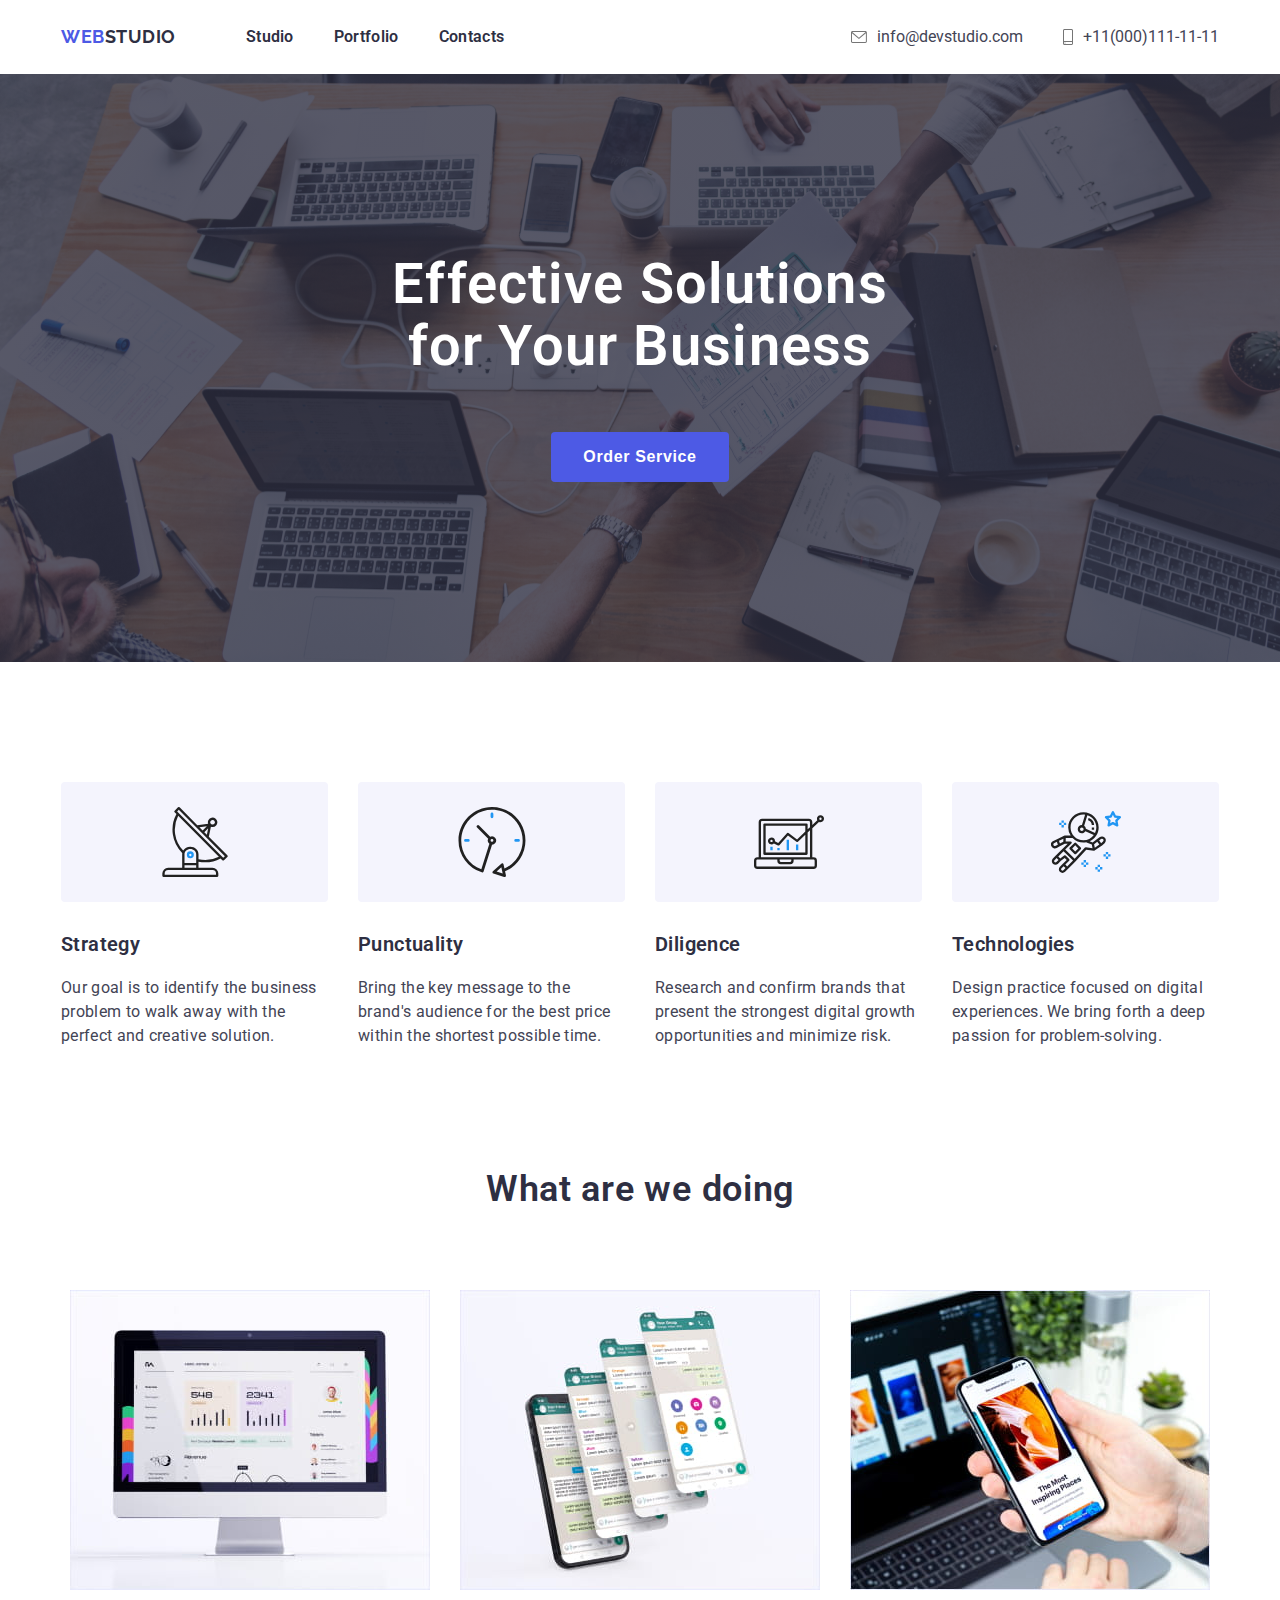
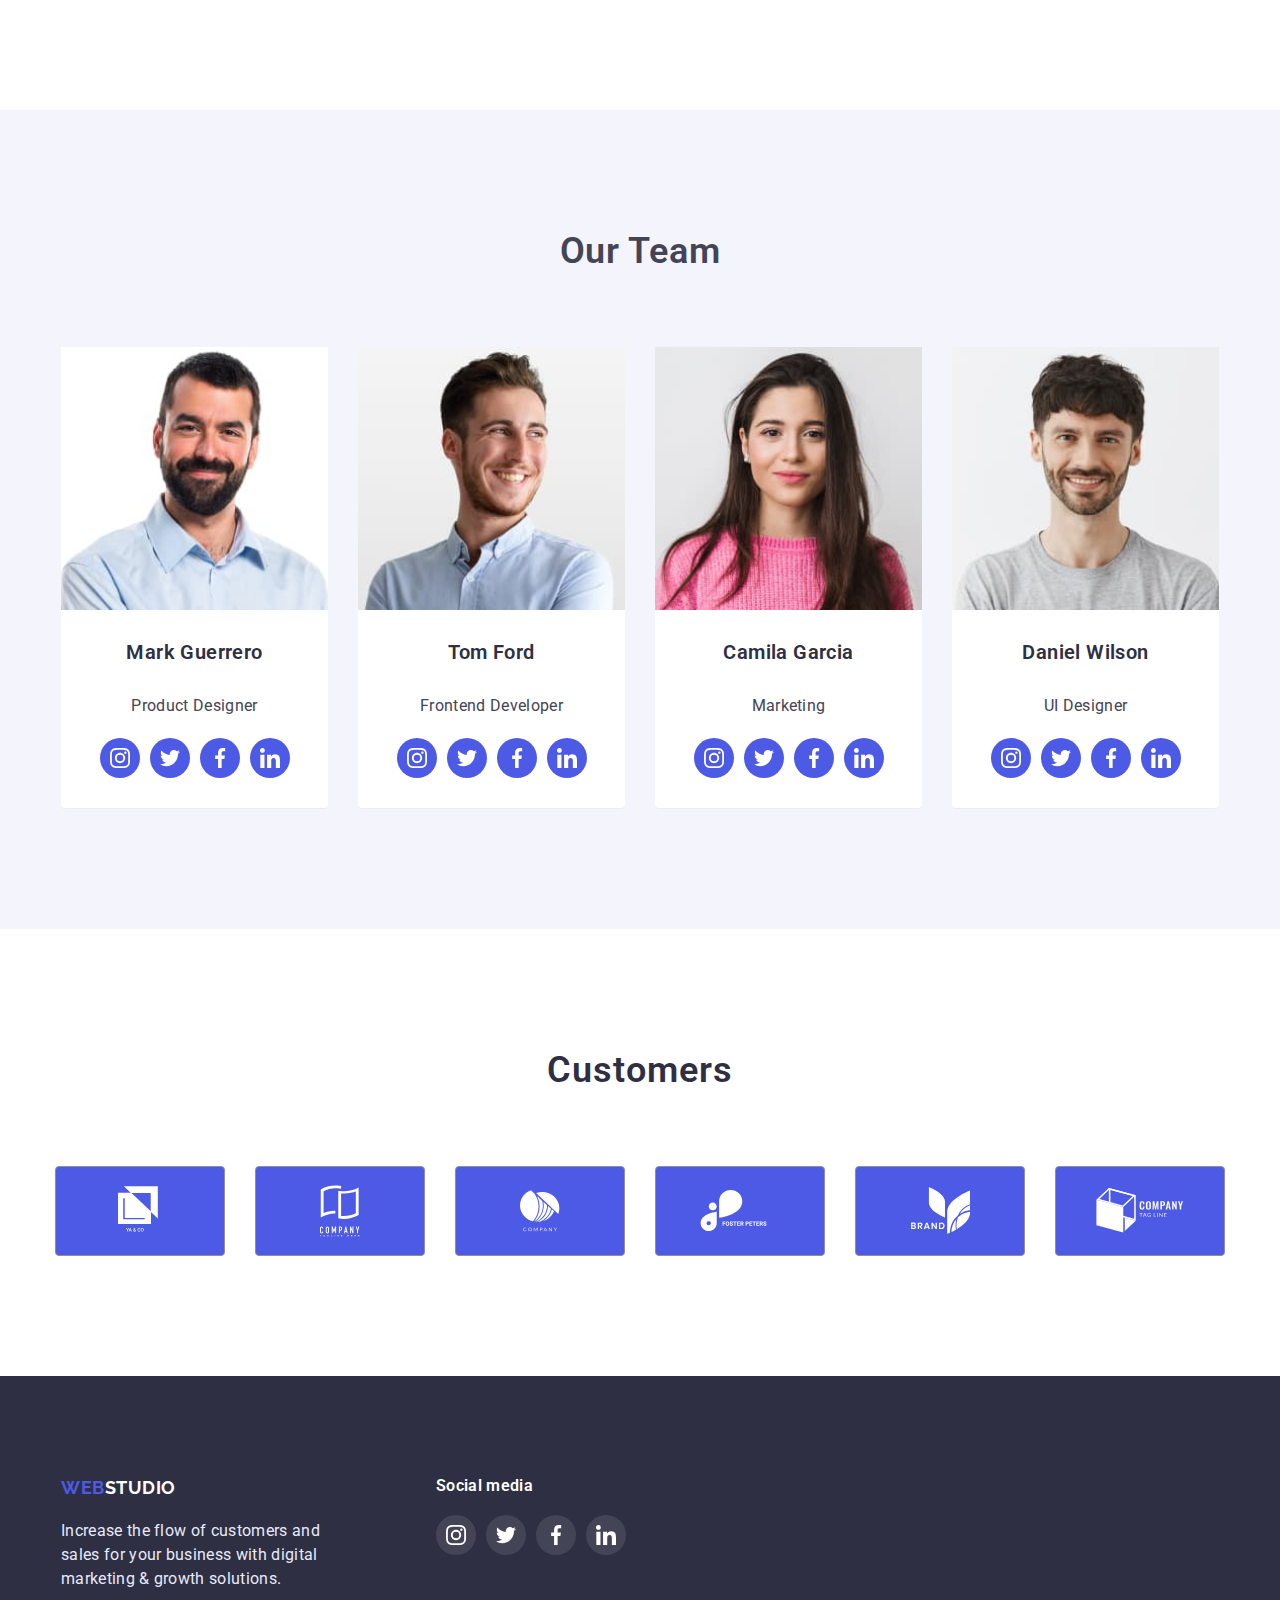
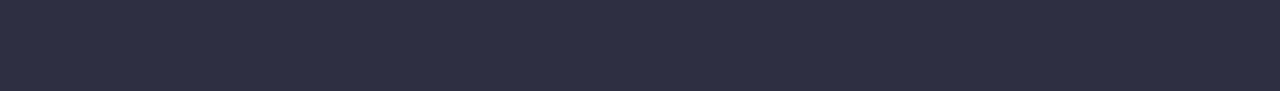
==== index.html @ cf570ab1 "first commit" ====
<!DOCTYPE html>
<html lang="en">
<head>
    <meta charset="UTF-8">
    <meta http-equiv="X-UA-Compatible" content="IE=edge">
    <meta name="viewport" content="width=device-width, initial-scale=1.0">
    <title>HomeWork01</title>
    <link rel="stylesheet" href="css/styles.css">
    <link rel="preconnect" href="https://fonts.googleapis.com">
    <link rel="preconnect" href="https://fonts.gstatic.com" crossorigin>
    <link href="https://fonts.googleapis.com/css2?family=Raleway:wght@700&family=Roboto:wght@400;500;700;900&display=swap" rel="stylesheet">
    <link rel="stylesheet" href="node_modules/modern-normalize/modern-normalize.css">
</head>
<body>
    <header class="header">
        <div class="container">
            <nav class="nav">
                <a href="#" class="logo"><span class="logo-text">WEB</span>STUDIO</a>
                <ul class="nav-list">
                    <li class="nav-item">
                        <a class="nav-link" href="./index.html">Studio</a>
                    </li>
                    <li class="nav-item">
                        <a class="nav-link" href="./portfolio.html">Portfolio</a>
                    </li>
                    <li class="nav-item">
                        <a class="nav-link" href="#">Contacts</a>
                    </li>
                </ul>
            </nav>
            <ul class="contact-list">
                <li class="contact-item">
                    <a class="contact-link" href="mailto:info@devstudio.com">
                      <svg class="icon" width="16" height="12">
                        <use href="./images/sprite.svg#icon-mail"></use>
                      </svg>
                      info@devstudio.com
                    </a>
                </li>
                <li class="contact-item">
                    <a class="contact-link" href="tel:+11 (000) 111-11-11">
                      <svg class="icon" width="10" height="16">
                        <use href="./images/sprite.svg#icon-smartphone"></use>
                      </svg>+11(000)111-11-11</a>
                </li>
            </ul>
        </div>
    </header>
    <main>
        <section class="tagline section">
            <div class="container">
                <h1 class="tagline-title">Effective Solutions <br> for Your Business</h1>
                <button class="tagline-btn" type="button">Order Service</button>
            </div>
        </section>
        <section class="advantages section">
            <div class="container">
                <h2></h2>
                <ul class="advantages-list">
                    <li class="advantages-item">
                        <div class="icon-box">
                            <svg class="icon" width="70" height="70">
                              <use href="./images/sprite.svg#icon-antenna"></use>
                            </svg>
                          </div>
                        <h3 class="advantages-title">Strategy</h3>
                        <p class="advantages-text">
                            Our goal is to identify the business
                            problem to walk away with the perfect and creative solution. 
                        </p>
                    </li>
                    <li class="advantages-item">
                        <div class="icon-box">
                            <svg class="icon" width="70" height="70">
                              <use href="./images/sprite.svg#icon-clock"></use>
                            </svg>
                          </div>
                        <h3 class="advantages-title">Punctuality</h3>
                        <p class="advantages-text">
                            Bring the key message to the brand's audience for the best price within the shortest possible time.
                        </p>
                    </li>
                    <li class="advantages-item">
                        <div class="icon-box">
                            <svg class="icon" width="70" height="70">
                              <use href="./images/sprite.svg#icon-diagram"></use>
                            </svg>
                          </div>
                        <h3 class="advantages-title">Diligence</h3>
                        <p class="advantages-text">
                            Research and confirm brands that present the strongest digital growth opportunities and minimize risk.
                        </p>
                    </li>
                    <li class="advantages-item">
                        <div class="icon-box">
                            <svg class="icon" width="70" height="70">
                              <use href="./images/sprite.svg#icon-astronaut"></use>
                            </svg>
                          </div>
                        <h3 class="advantages-title">Technologies</h3>
                        <p class="advantages-text">
                            Design practice focused on digital experiences. We bring forth a deep passion for problem-solving. 
                        </p>
                    </li>
                </ul>
            </div>
        </section>
        <section class="work section">
            <div class="container">
                <h2 class="work-title">What are we doing</h2>
                <ul class="work-list">
                    <li class="work-item">
                        <img src="images/img01.jpg" width="360"
                        height="300" alt="Desctop">
                    </li>
                    <li class="work-item">
                        <img src="images/img02.jpg" width="360"
                        height="300" alt="Mobile">
                    </li>
                    <li class="work-item">
                        <img src="images/img03.jpg" width="360"
                        height="300" alt="Desctop and Mobile">
                    </li>
                </ul>
            </div>
        </section>
        <section class="team section">
            <div class="container">
                <h2 class="team-title">Our Team</h2>
                <ul class="team-list">
                    <li class="team-item">
                        <img src="images/mark.jpg" width="270" alt="Mark">
                        <div class="title-wrapper">
                            <h3 class="team-item-title">Mark Guerrero</h3>
                        </div>
                        <p class="team-item-text">Product Designer</p>
                        <ul class="list">
                            <li class="item">
                                <a class="link" href="https://www.instagram.com/" target="_blank" rel="noopener noreferrer">
                                    <svg class="icon" width="20" height="20">
                                      <use href="./images/sprite.svg#icon-instagram"></use>
                                    </svg>
                                  </a>
                            </li>
                            <li class="item">
                                <a class="link" href="https://www.instagram.com/" target="_blank" rel="noopener noreferrer">
                                    <svg class="icon" width="20" height="20">
                                      <use href="./images/sprite.svg#icon-twitter"></use>
                                    </svg>
                                  </a>
                            </li>
                            <li class="item">
                                <a class="link" href="https://www.instagram.com/" target="_blank" rel="noopener noreferrer">
                                    <svg class="icon" width="20" height="20">
                                      <use href="./images/sprite.svg#icon-facebook"></use>
                                    </svg>
                                  </a>
                            </li>
                            <li class="item">
                                <a class="link" href="https://www.instagram.com/" target="_blank" rel="noopener noreferrer">
                                    <svg class="icon" width="20" height="20">
                                      <use href="./images/sprite.svg#icon-linkedin"></use>
                                    </svg>
                                  </a>
                            </li>
                        </ul>
                    </li>
                    <li class="team-item">
                        <img src="images/tom.jpg" width="270" alt="Tom">
                        <div class="title-wrapper">
                            <h3 class="team-item-title">Tom Ford</h3>
                        </div>
                        <p class="team-item-text">Frontend Developer</p>
                        <ul class="list">
                            <li class="item">
                                <a class="link" href="https://www.instagram.com/" target="_blank" rel="noopener noreferrer">
                                    <svg class="icon" width="20" height="20">
                                      <use href="./images/sprite.svg#icon-instagram"></use>
                                    </svg>
                                  </a>
                            </li>
                            <li class="item">
                                <a class="link" href="https://www.instagram.com/" target="_blank" rel="noopener noreferrer">
                                    <svg class="icon" width="20" height="20">
                                      <use href="./images/sprite.svg#icon-twitter"></use>
                                    </svg>
                                  </a>
                            </li>
                            <li class="item">
                                <a class="link" href="https://www.instagram.com/" target="_blank" rel="noopener noreferrer">
                                    <svg class="icon" width="20" height="20">
                                      <use href="./images/sprite.svg#icon-facebook"></use>
                                    </svg>
                                  </a>
                            </li>
                            <li class="item">
                                <a class="link" href="https://www.instagram.com/" target="_blank" rel="noopener noreferrer">
                                    <svg class="icon" width="20" height="20">
                                      <use href="./images/sprite.svg#icon-linkedin"></use>
                                    </svg>
                                  </a>
                            </li>
                        </ul>
                    </li>
                    <li class="team-item">
                        <img src="images/camila.jpg" width="270" alt="Camila">
                        <div class="title-wrapper">
                            <h3 class="team-item-title">Camila Garcia</h3>
                        </div>
                        <p class="team-item-text">Marketing</p>
                        <ul class="list">
                            <li class="item">
                                <a class="link" href="https://www.instagram.com/" target="_blank" rel="noopener noreferrer">
                                    <svg class="icon" width="20" height="20">
                                      <use href="./images/sprite.svg#icon-instagram"></use>
                                    </svg>
                                  </a>
                            </li>
                            <li class="item">
                                <a class="link" href="https://www.instagram.com/" target="_blank" rel="noopener noreferrer">
                                    <svg class="icon" width="20" height="20">
                                      <use href="./images/sprite.svg#icon-twitter"></use>
                                    </svg>
                                  </a>
                            </li>
                            <li class="item">
                                <a class="link" href="https://www.instagram.com/" target="_blank" rel="noopener noreferrer">
                                    <svg class="icon" width="20" height="20">
                                      <use href="./images/sprite.svg#icon-facebook"></use>
                                    </svg>
                                  </a>
                            </li>
                            <li class="item">
                                <a class="link" href="https://www.instagram.com/" target="_blank" rel="noopener noreferrer">
                                    <svg class="icon" width="20" height="20">
                                      <use href="./images/sprite.svg#icon-linkedin"></use>
                                    </svg>
                                  </a>
                            </li>
                        </ul>
                    </li>
                    <li class="team-item">
                        <img src="images/daniel.jpg" width="270" alt="Daniel">
                        <div class="title-wrapper">
                            <h3 class="team-item-title">Daniel Wilson</h3>
                        </div>
                        <p class="team-item-text">UI Designer</p>
                        <ul class="list">
                            <li class="item">
                                <a class="link" href="https://www.instagram.com/" target="_blank" rel="noopener noreferrer">
                                    <svg class="icon" width="20" height="20">
                                      <use href="./images/sprite.svg#icon-instagram"></use>
                                    </svg>
                                  </a>
                            </li>
                            <li class="item">
                                <a class="link" href="https://www.instagram.com/" target="_blank" rel="noopener noreferrer">
                                    <svg class="icon" width="20" height="20">
                                      <use href="./images/sprite.svg#icon-twitter"></use>
                                    </svg>
                                  </a>
                            </li>
                            <li class="item">
                                <a class="link" href="https://www.instagram.com/" target="_blank" rel="noopener noreferrer">
                                    <svg class="icon" width="20" height="20">
                                      <use href="./images/sprite.svg#icon-facebook"></use>
                                    </svg>
                                  </a>
                            </li>
                            <li class="item">
                                <a class="link" href="https://www.instagram.com/" target="_blank" rel="noopener noreferrer">
                                    <svg class="icon" width="20" height="20">
                                      <use href="./images/sprite.svg#icon-linkedin"></use>
                                    </svg>
                                  </a>
                            </li>
                        </ul>
                    </li>
                </ul>
            </div>
        </section>
        <section class="clients section">
            <div class="container">
              <h2 class="clients-titel">Customers</h2>
              <ul class="clients-list">
                <li class="client">
                  <a href="" class="link">
                    <svg class="icon" width="44" height="49">
                      <use href="./images/sprite.svg#icon-logo-1"></use>
                    </svg>
                </a>
                </li>
                <li class="client">
                  <a href="" class="link"
                    ><svg class="icon" width="40" height="52">
                      <use href="./images/sprite.svg#icon-logo-2"></use>
                    </svg>
                </a>
                </li>
                <li class="client">
                  <a href="" class="link"
                    ><svg class="icon" width="40" height="42">
                      <use href="./images/sprite.svg#icon-logo-3"></use>
                    </svg>
                </a>
                </li>
                <li class="client">
                  <a href="" class="link"
                    ><svg class="icon" width="80" height="42">
                      <use href="./images/sprite.svg#icon-logo-4"></use>
                    </svg>
                </a>
                </li>
                <li class="client">
                  <a href="" class="link"
                    ><svg class="icon" width="59" height="47">
                      <use href="./images/sprite.svg#icon-logo-5"></use>
                    </svg>
                </a>
                </li>
                <li class="client">
                  <a href="" class="link"
                    ><svg class="icon" width="88" height="45">
                      <use href="./images/sprite.svg#icon-logo-6"></use>
                    </svg>
                </a>
                </li>
              </ul>
            </div>
          </section>
    </main>
    <footer class="footer">
        <div class="container">
            <div class="footer-info">
                <a href="#" class="logo footer-logo"><span class="logo-text">WEB</span>STUDIO</a>
                <p class="footer-text">Increase the flow of customers and sales for your business with digital marketing & growth solutions.</p>
            </div>
            <div class="footer-links">
                <p class="footer-links-title">Social media</p>
                <ul class="list">
                  <li class="item">
                    <a class="link" href="https://www.instagram.com/" target="_blank" rel="noopener noreferrer">
                      <svg class="icon" width="20" height="20">
                        <use href="./images/sprite.svg#icon-instagram"></use>
                      </svg>
                    </a>
                  </li>
                  <li class="item">
                    <a class="link" href="https://twitter.com/" target="_blank" rel="noopener noreferrer"
                      ><svg class="icon" width="20" height="20">
                        <use href="./images/sprite.svg#icon-twitter"></use>
                      </svg>
                    </a>
                  </li>
                  <li class="item">
                    <a class="link" href="https://www.facebook.com/" target="_blank" rel="noopener noreferrer"
                      ><svg class="icon" width="20" height="20">
                        <use href="./images/sprite.svg#icon-facebook"></use>
                      </svg>
                    </a>
                  </li>
                  <li class="item">
                    <a class="link" href="https://www.linkedin.com/" target="_blank" rel="noopener noreferrer">
                        <svg class="icon" width="20" height="20">
                            <use href="./images/sprite.svg#icon-linkedin">
                            </use>
                        </svg>
                    </a>
                  </li>
                </ul>
              </div>
        </div>
    </footer>
</body>
</html>
---- css/styles.css ----
:root {
    --primary-text-color: #434455;
    --primary-bg-color: #ffffff;
    --navy-blue: #2E2F42;
    --iris: #4D5AE5;
    --cloud: #F4F4FD;
    --cornflower: #E7E9FC;
  }

  body {
    color: var(--primary-text-color);
    background-color: var(--primery-bg-color);
    font-family: Roboto, sans-serif;
    margin: 0;
    padding: 0;
    box-sizing: border-box;
}

ul, li, h1, h2, h3, p, a {
    margin: 0;
    padding: 0;
}

img {
    display: block;
    max-width: 100%;
    height: auto;
}

.container {
    width: 1158px;
    margin: 0 auto;
    padding: 0 15px;
}

.section {
    padding: 120px 0;
}

.header {
    padding: 25px 0;
    box-shadow: 1px 1px 1px 1px rgba(46, 47, 66, 0.16);
}

.header > .container {
    display: flex;
    justify-content: space-between;
}

.nav {
    display: flex;
    justify-content: space-between;
    align-items: center;
}

.nav-list {
    display: flex;
    align-items: center;
}

.nav-item {
    list-style: none;
    padding: 0;
    font-size: 16px;
    font-weight: 600;
    line-height: 1.5;
    letter-spacing: 0.02em;
}

.nav-item:not(:last-child) {
    margin-right: 40px;
}

.nav-link {
    color: var(--navy-blue);
    text-decoration: none;
}

.nav-link:hover {
    color: var(--primary-text-color);
}

.nav-link:focus {
    color: var(--iris);
}

.contact-list {
    display: flex;
    align-items: center;
}

.contact-item {
    list-style: none;
    font-size: 16px;
    line-height: 1.5;
    left: 2%;
    margin-left: 40px;
    
}

.contact-link:hover {
    color: var(--iris);
}

.contact-link {
    display: flex;
    align-items: center;
    gap: 10px;
    text-decoration: none;
    color: var(--primary-text-color);
}

.logo {
    margin-right: 70px;
  
    color: var(--navy-blue);
  
    font-family: Raleway, sans-serif;
    font-weight: 700;
    font-size: 18px;
    line-height: 1.3;
    letter-spacing: 0.03em;

    text-decoration: none;
  }

  .logo-text {
    color: var(--iris);
  }


.tagline {
    background-color: var(--navy-blue);
    padding: 180px 0;
    margin-right: auto;
    margin-left: auto;
    max-width: 1600px;
    background-image: linear-gradient(rgba(46, 47, 66, 0.8), rgba(46, 47, 66, 0.8)), url(../images/tagline-bg.jpg);
    background-repeat: no-repeat;

}

.tagline > .container{
    display: flex;
    flex-direction: column;
    align-items: center;
    justify-content: center;
}

.tagline-title {
    font-size: 56px;
    font-weight: 600;
    line-height: 1.1;
    letter-spacing: 0.02em;
    color: var(--primary-bg-color);
    margin-bottom: 55px;
    text-align: center;
}

.tagline-btn {
    padding: 16px 32px;
    background-color: var(--iris);
    color: var(--primary-bg-color);
    border: none;
    border-radius: 4px;
    font-size: 16px;
    font-weight: 600;
    line-height: 1.1;
    letter-spacing: 0.04em;
}

.tagline-btn:hover,
.tagline-btn:focus {
    cursor: pointer;
    box-shadow: 1px 1px 1px 1px rgba(46, 47, 66, 0.16);
}

.icon-box {
    display: flex;
    justify-content: center;
    align-items: center;
    height: 120px;
    margin-bottom: 30px;
    border-radius: 4px;
  
    background-color: var(--cloud);
  }

.advantages {
    padding-bottom: 0;
}


.advantages-list {
    display: flex;
}

.advantages-item {
    list-style: none;
    width: 270px;
    display: flex;
    flex-direction: column;
    flex-wrap: wrap;
}

.advantages-item:not(:last-child) {
    margin-right: 30px;
}

.advantages-title {
    font-size: 20px;
    font-weight: 600;
    line-height: 1.2;
    letter-spacing: 0.02em;
    color: var(--navy-blue);
    margin-bottom: 20px;
}

.advantages-text {
    font-size: 16px;
    font-weight: 400;
    line-height: 1.5;
    letter-spacing: 0.02em;
}



.work-title {
    text-align: center;
    margin-bottom: 80px;
    font-size: 36px;
    font-weight: 600;
    letter-spacing: 0.02em;
    color: var(--navy-blue);
}

.work-list {
    display: flex;
    justify-content: center;
}

.work-item {
    list-style: none;
}

.work-item:not(:last-child) {
    margin-right: 30px;
  }

.team {
    background-color: var(--cloud);
}

.team-title {
    font-size: 36px;
    font-weight: 600;
    letter-spacing: 0.02em;
    text-align: center;
    margin-bottom: 75px;
}

.team-list {
    display: flex;
    justify-content: space-around;
    align-items: center;
}

.team-item {
    list-style: none;
    display: flex;
    flex-direction: column;
    align-items: center;
    background-color: var(--primary-bg-color);
    border-bottom: 1px solid #ececec;
    border-radius: 4px;
    filter: drop-shadow(0px, 2px rgba(46, 47, 66, 0.16));
}

.team-item:not(:last-child) {
    margin-right: 30px;
  }

.team-item-title {
    font-size: 20px;
    line-height: 1.2;
    font-weight: 600;
    letter-spacing: 0.02em;
    color: var(--navy-blue);
}

.list {
    list-style: none;
    display: flex;
    justify-content: center;
    align-items: center;
    margin-bottom: 30px;
}

.link {
    text-decoration: none;
    height: 40px;
    width: 40px;
    display: inline-flex;
    justify-content: center;
    align-items: center;
    border-radius: 50%;
    --color3: var(--primary-bg-color);
    background-color: var(--iris);
}



.item:not(:last-child) {
    margin-right: 10px;
}

.title-wrapper {
    padding: 30px 0;
}

.team-item-text {
    font-size: 16px;
    font-weight: 400;
    line-height: 1.5;
    letter-spacing: 0.02em;
    color: var(--primary-text-color);
    margin-top: 0;
    margin-bottom: 20px;
}


.clients-titel {
    text-align: center;
    font-size: 36px;
    font-weight: 600;
    letter-spacing: 0.03em;
    color: var(--navy-blue);
    margin-bottom: 75px;
}

.clients-list {
    list-style: none;
    display: flex;
    justify-content: center;
  }

.clients-list > .client:not(:last-child) {
    margin-right: 30px;
}

.clients-list .link {
    display: flex;
    align-items: center;
    justify-content: center;
  
    width: 168px;
    height: 88px;
    border: 1px solid #8E8F99;
    border-radius: 4px;
}
  
.clients-list .link:hover,
.clients-list .link:focus {
    background-color: var(--iris);
    color:#8E8F99 ;
}

.footer {
    padding: 100px 0;
    background-color: var(--navy-blue);
}

.footer > .container {
    display: flex;
    gap: 110px;
}

.footer-links .link {
    background-color: rgba(255, 255, 255, 0.1);
    color: var(--primary-bg-color);
}

.footer-links .link:hover {
    cursor: pointer;
    background-color: #31D0AA;
}

.footer-links-title {
    font-style: 16px;
    font-weight: 600;
    letter-spacing: 0.02em;
    color: var(--primary-bg-color);
    margin-bottom: 20px;
}

.footer-logo {
    color: var(--primary-bg-color);
    margin-bottom: 20px;
}

.footer-text {
    width: 265px;
    font-size: 16px;
    font-weight: 400;
    line-height: 1.5;
    letter-spacing: 0.02em;
    color: var(--cornflower);
    margin-top: 20px;
}

.portfolio-title {
    text-align: center;
}

.filteres {
    display: flex;
    justify-content: center;
    flex-wrap: wrap;
    margin-bottom: 90px;
}

.filter-item {
    list-style: none;
}


.filter-item:not(:last-child) {
    margin-right: 25px;
  }

.filter-btn{
    padding: 8px 16px;
    color: var(--iris);
    background-color: var(--cloud);
    border: 1px solid var(--cornflower);
    border-radius: 4px;
    font-size: 16px;
    font-weight: 600;
    line-height: 1.5;
    letter-spacing: 0.04em;
    text-align: center;
}

.filter-btn:hover,
.filter-btn:focus {
    cursor: pointer;
    color: var(--primary-bg-color);
    background-color: var(--iris);
    box-shadow: 1px 1px 1px 1px rgba(46, 47, 66, 0.16);
}

.gallery-list {
    display: flex;
    justify-content: center;
    flex-wrap: wrap;
}

.gallery-card {
    list-style: none;
    position: relative;
    filter: drop-shadow(0px, 1px rgba(46, 47, 66, 0.08));
    box-sizing: border-box;
    border-radius: 6px;
}

.gallery-card:hover,
.gallery-card:focus {
    cursor: pointer;
    box-shadow: 0px 1px 1px rgba(0, 0, 0, 0.12), 0px 4px 4px rgba(0, 0, 0, 0.06), 1px 4px 6px rgba(0, 0, 0, 0.16);
}

.img-text {
    position: absolute;
    top: 30px;
    left: 30px;
    width: 295px;
    font-size: 16px;
    line-height: 1.5;
    letter-spacing: 0.02em;
    font-weight: 400;
    color: var(--cloud);
}

.gallery-card:not(:nth-child(3n + 3)) {
    margin-right: 24px;
  }
  
.gallery-card:not(:nth-last-child(-n + 3)) {
    margin-bottom: 24px;
  }

.gallery-card-wrapper {
    padding: 20px 20px 30px 20px;
    border: 0.5px solid var(--cloud);
    border-top: none;
}

.gallery-card-title {
    margin-top: 30px;
    margin-bottom: 20px;
    font-size: 20px;
    line-height: 1.2;
    font-weight: 600;
    letter-spacing: 0.02em;
}
.gallery-card-text {
    margin: 0;
    font-size: 16px;
    font-weight: 400;
    line-height: 1.5;
    letter-spacing: 0.02em;
}

.hidden {
    display: none;
}
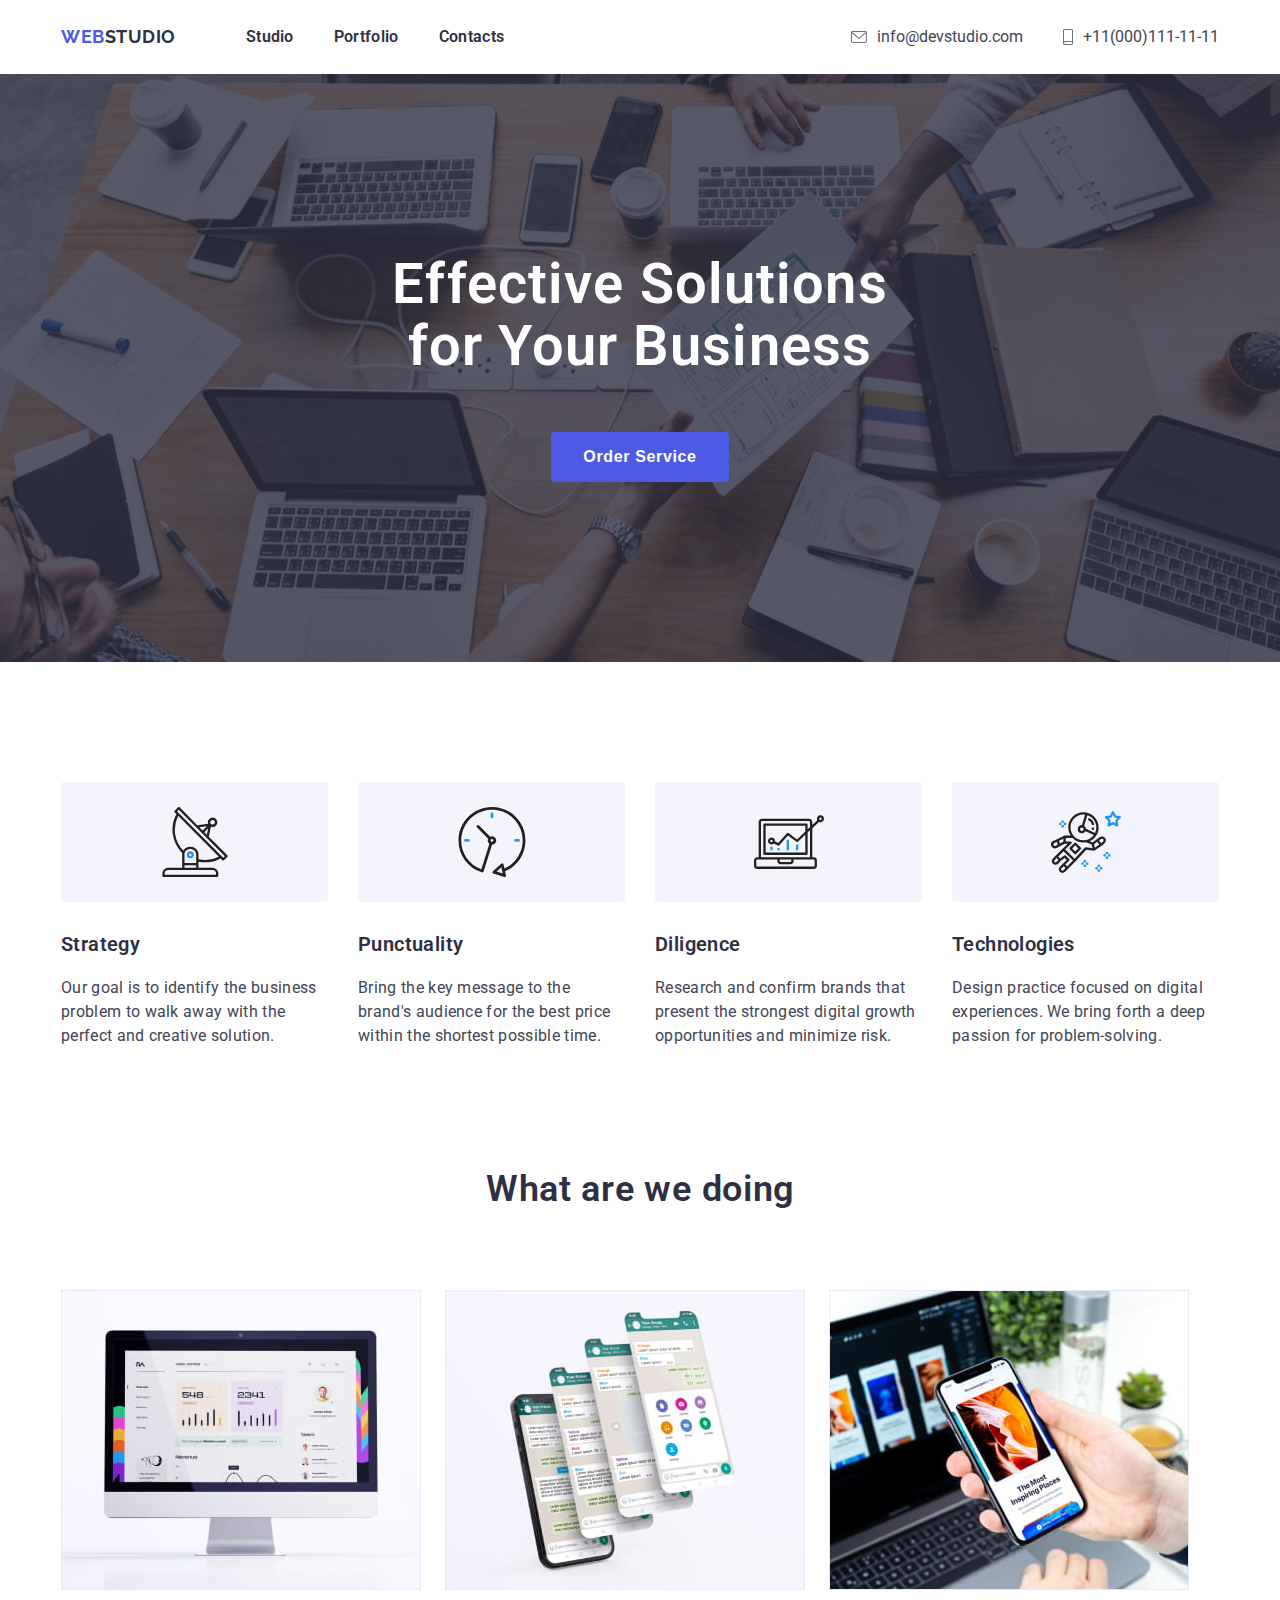
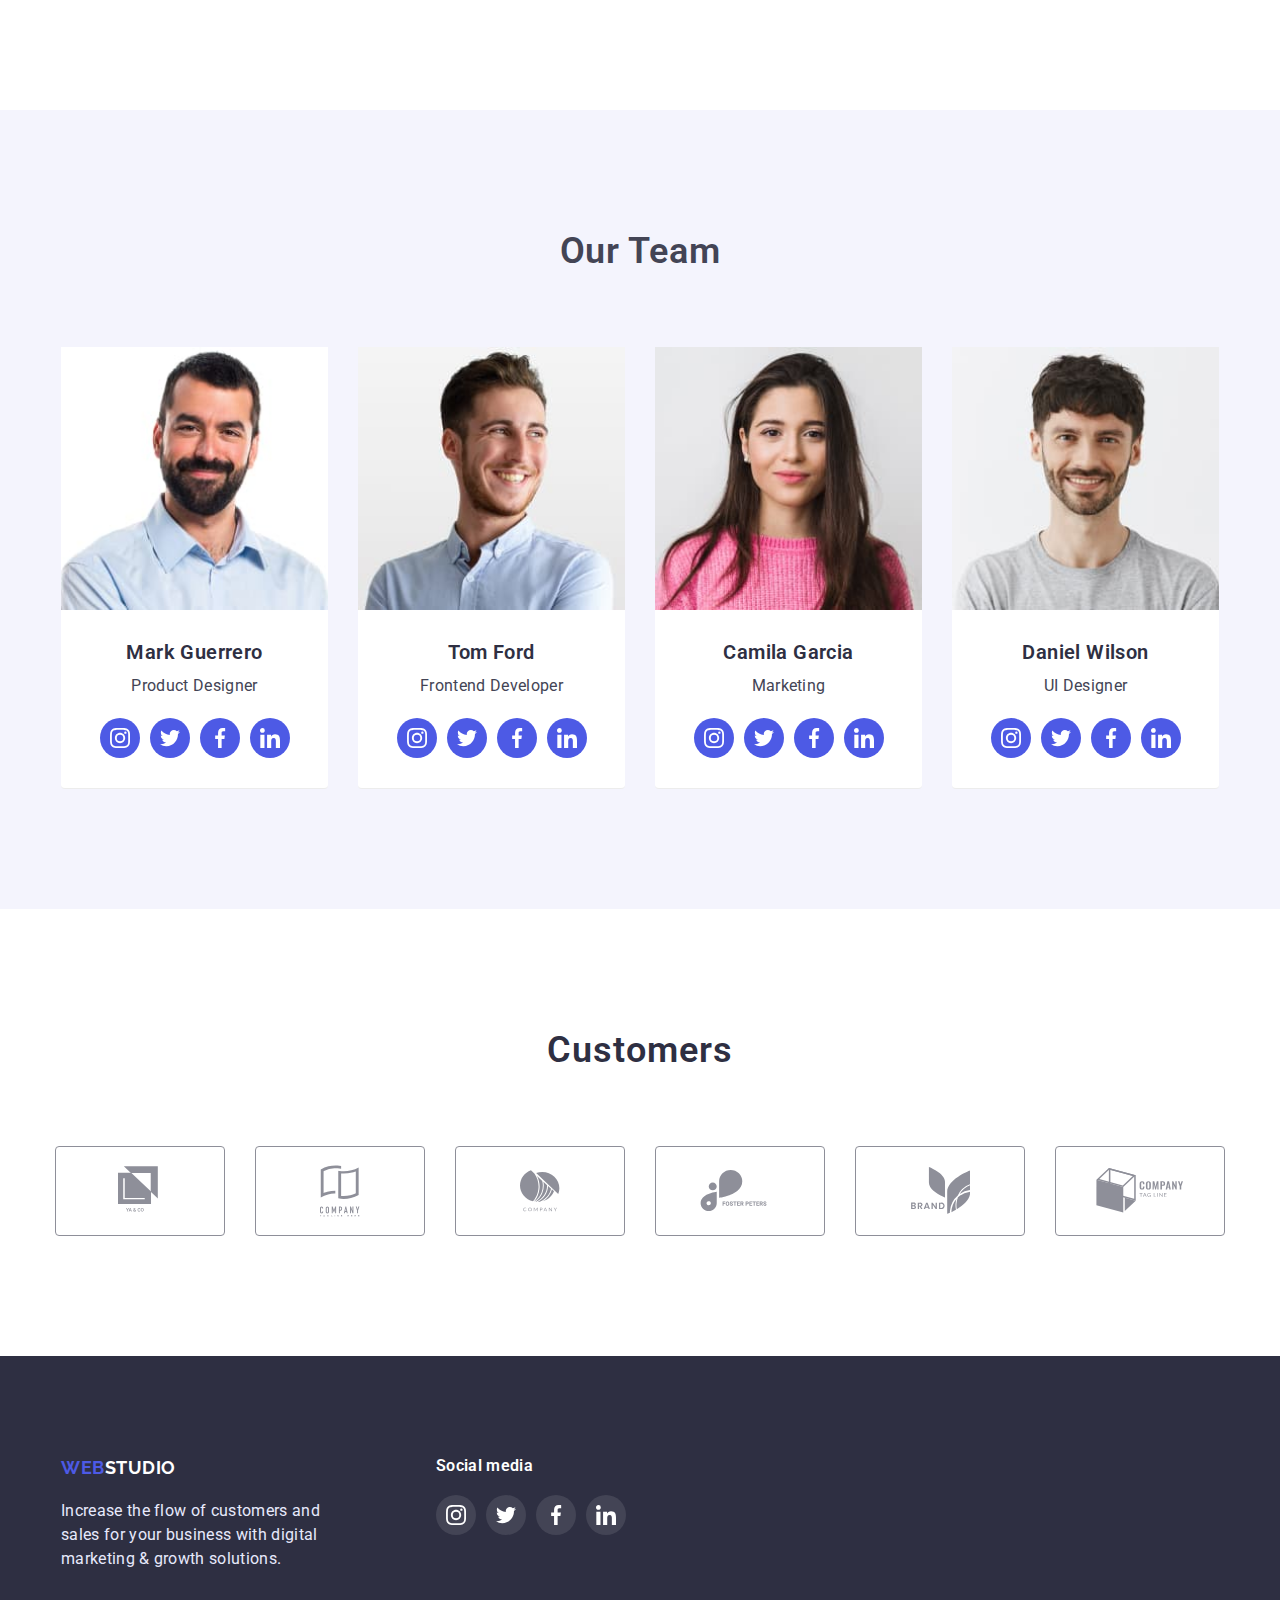
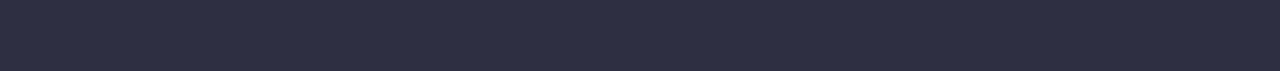
==== commit 65372a82: "fixed bugs" ====
--- a/index.html
+++ b/index.html
@@ -5,11 +5,11 @@
     <meta http-equiv="X-UA-Compatible" content="IE=edge">
     <meta name="viewport" content="width=device-width, initial-scale=1.0">
     <title>HomeWork01</title>
-    <link rel="stylesheet" href="css/styles.css">
     <link rel="preconnect" href="https://fonts.googleapis.com">
     <link rel="preconnect" href="https://fonts.gstatic.com" crossorigin>
     <link href="https://fonts.googleapis.com/css2?family=Raleway:wght@700&family=Roboto:wght@400;500;700;900&display=swap" rel="stylesheet">
     <link rel="stylesheet" href="node_modules/modern-normalize/modern-normalize.css">
+    <link rel="stylesheet" href="css/styles.css">
 </head>
 <body>
     <header class="header">
@@ -132,8 +132,8 @@
                         <img src="images/mark.jpg" width="270" alt="Mark">
                         <div class="title-wrapper">
                             <h3 class="team-item-title">Mark Guerrero</h3>
+                            <p class="team-item-text">Product Designer</p>
                         </div>
-                        <p class="team-item-text">Product Designer</p>
                         <ul class="list">
                             <li class="item">
                                 <a class="link" href="https://www.instagram.com/" target="_blank" rel="noopener noreferrer">
@@ -169,8 +169,8 @@
                         <img src="images/tom.jpg" width="270" alt="Tom">
                         <div class="title-wrapper">
                             <h3 class="team-item-title">Tom Ford</h3>
+                            <p class="team-item-text">Frontend Developer</p>
                         </div>
-                        <p class="team-item-text">Frontend Developer</p>
                         <ul class="list">
                             <li class="item">
                                 <a class="link" href="https://www.instagram.com/" target="_blank" rel="noopener noreferrer">
@@ -206,8 +206,8 @@
                         <img src="images/camila.jpg" width="270" alt="Camila">
                         <div class="title-wrapper">
                             <h3 class="team-item-title">Camila Garcia</h3>
+                            <p class="team-item-text">Marketing</p>
                         </div>
-                        <p class="team-item-text">Marketing</p>
                         <ul class="list">
                             <li class="item">
                                 <a class="link" href="https://www.instagram.com/" target="_blank" rel="noopener noreferrer">
@@ -243,8 +243,8 @@
                         <img src="images/daniel.jpg" width="270" alt="Daniel">
                         <div class="title-wrapper">
                             <h3 class="team-item-title">Daniel Wilson</h3>
+                            <p class="team-item-text">UI Designer</p>
                         </div>
-                        <p class="team-item-text">UI Designer</p>
                         <ul class="list">
                             <li class="item">
                                 <a class="link" href="https://www.instagram.com/" target="_blank" rel="noopener noreferrer">
--- a/css/styles.css
+++ b/css/styles.css
@@ -93,7 +93,6 @@
     list-style: none;
     font-size: 16px;
     line-height: 1.5;
-    left: 2%;
     margin-left: 40px;
     
 }
@@ -236,7 +235,6 @@
 
 .work-list {
     display: flex;
-    justify-content: center;
 }
 
 .work-item {
@@ -244,7 +242,7 @@
 }
 
 .work-item:not(:last-child) {
-    margin-right: 30px;
+    margin-right: 24px;
   }
 
 .team {
@@ -281,6 +279,7 @@
   }
 
 .team-item-title {
+    text-align: center;
     font-size: 20px;
     line-height: 1.2;
     font-weight: 600;
@@ -315,15 +314,19 @@
 }
 
 .title-wrapper {
-    padding: 30px 0;
+    display: flex;
+    flex-direction: column;
+    gap: 10px;
+    padding: 30px 0 0 0;
 }
 
 .team-item-text {
+    text-align: center;
     font-size: 16px;
     font-weight: 400;
     line-height: 1.5;
     letter-spacing: 0.02em;
-    color: var(--primary-text-color);
+    --color3: var(--primary-text-color);
     margin-top: 0;
     margin-bottom: 20px;
 }
@@ -357,12 +360,14 @@
     height: 88px;
     border: 1px solid #8E8F99;
     border-radius: 4px;
+    background-color: #ffffff;
+    --color3: #8E8F99;
 }
   
 .clients-list .link:hover,
 .clients-list .link:focus {
     background-color: var(--iris);
-    color:#8E8F99 ;
+    --color3: #ffffff ;
 }
 
 .footer {
@@ -490,14 +495,13 @@
   }
 
 .gallery-card-wrapper {
-    padding: 20px 20px 30px 20px;
+    padding: 32px 16px;
     border: 0.5px solid var(--cloud);
     border-top: none;
 }
 
 .gallery-card-title {
-    margin-top: 30px;
-    margin-bottom: 20px;
+    margin-bottom: 8px;
     font-size: 20px;
     line-height: 1.2;
     font-weight: 600;
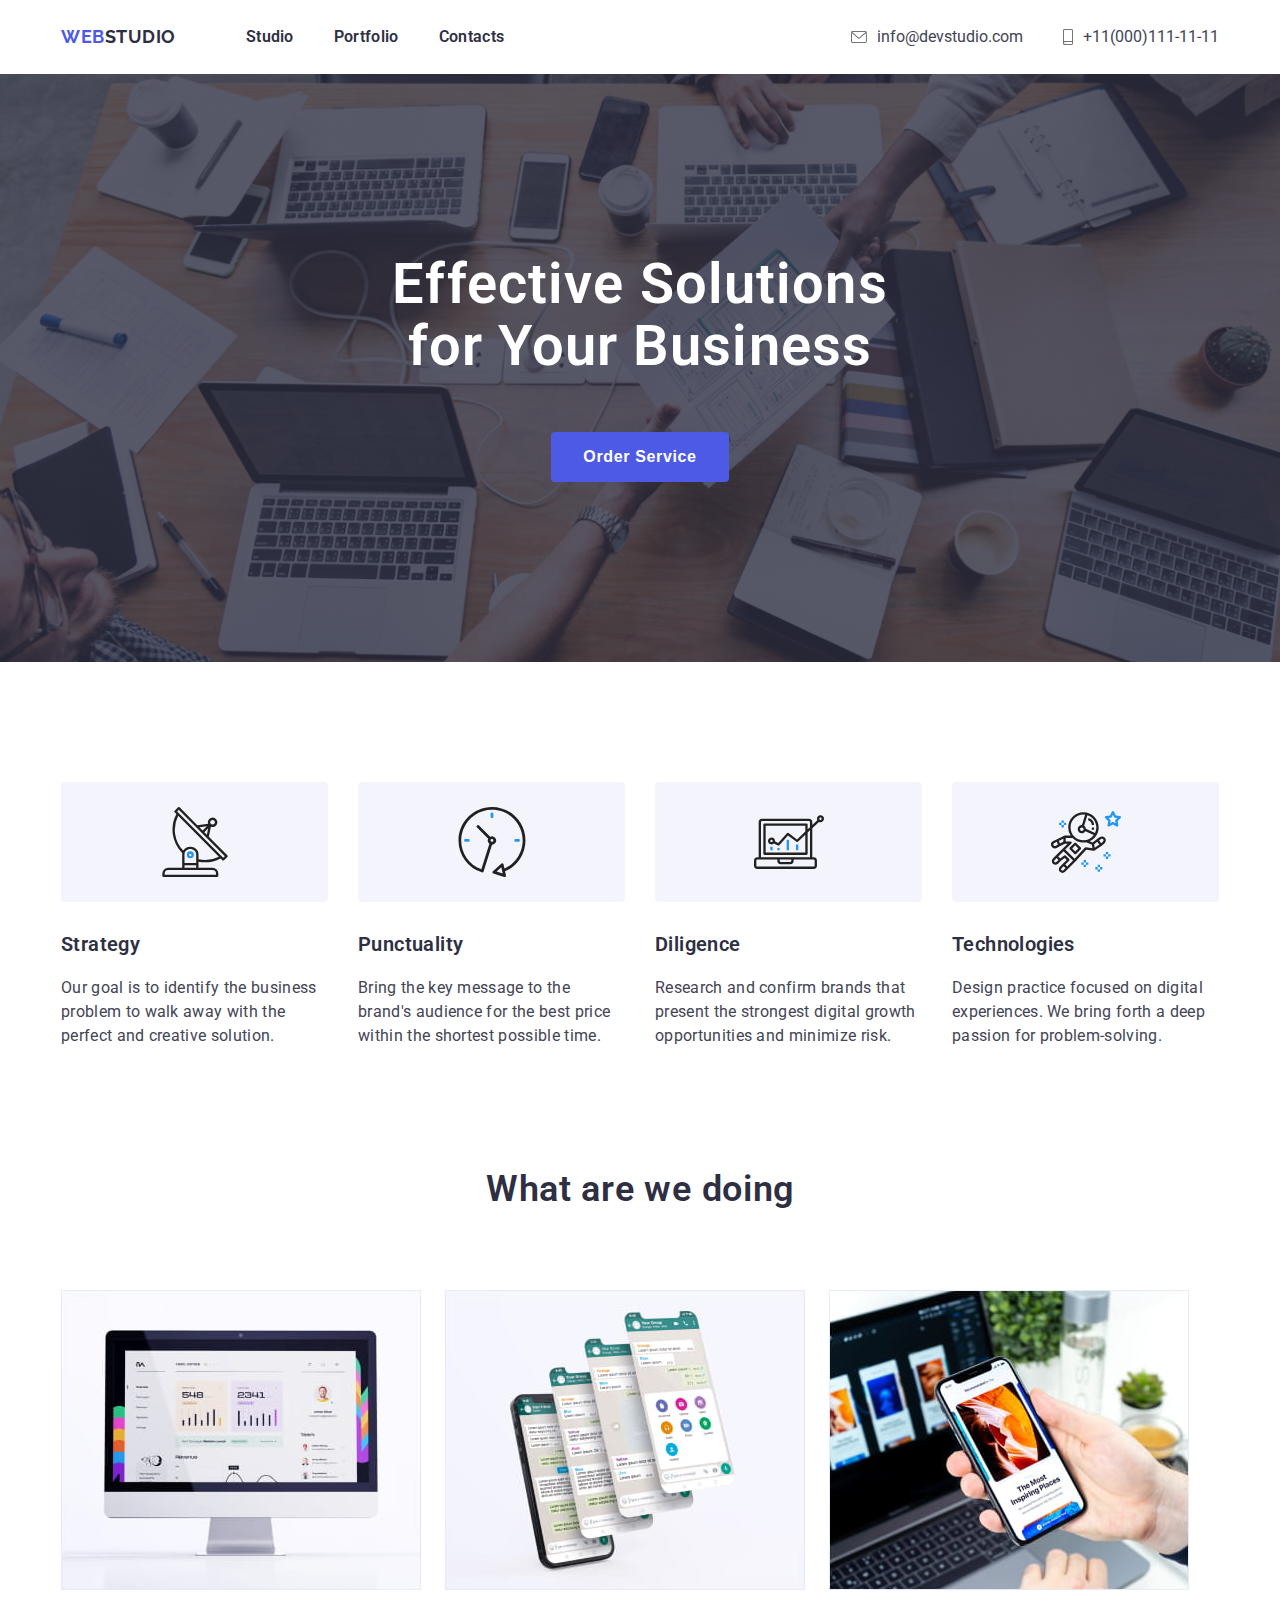
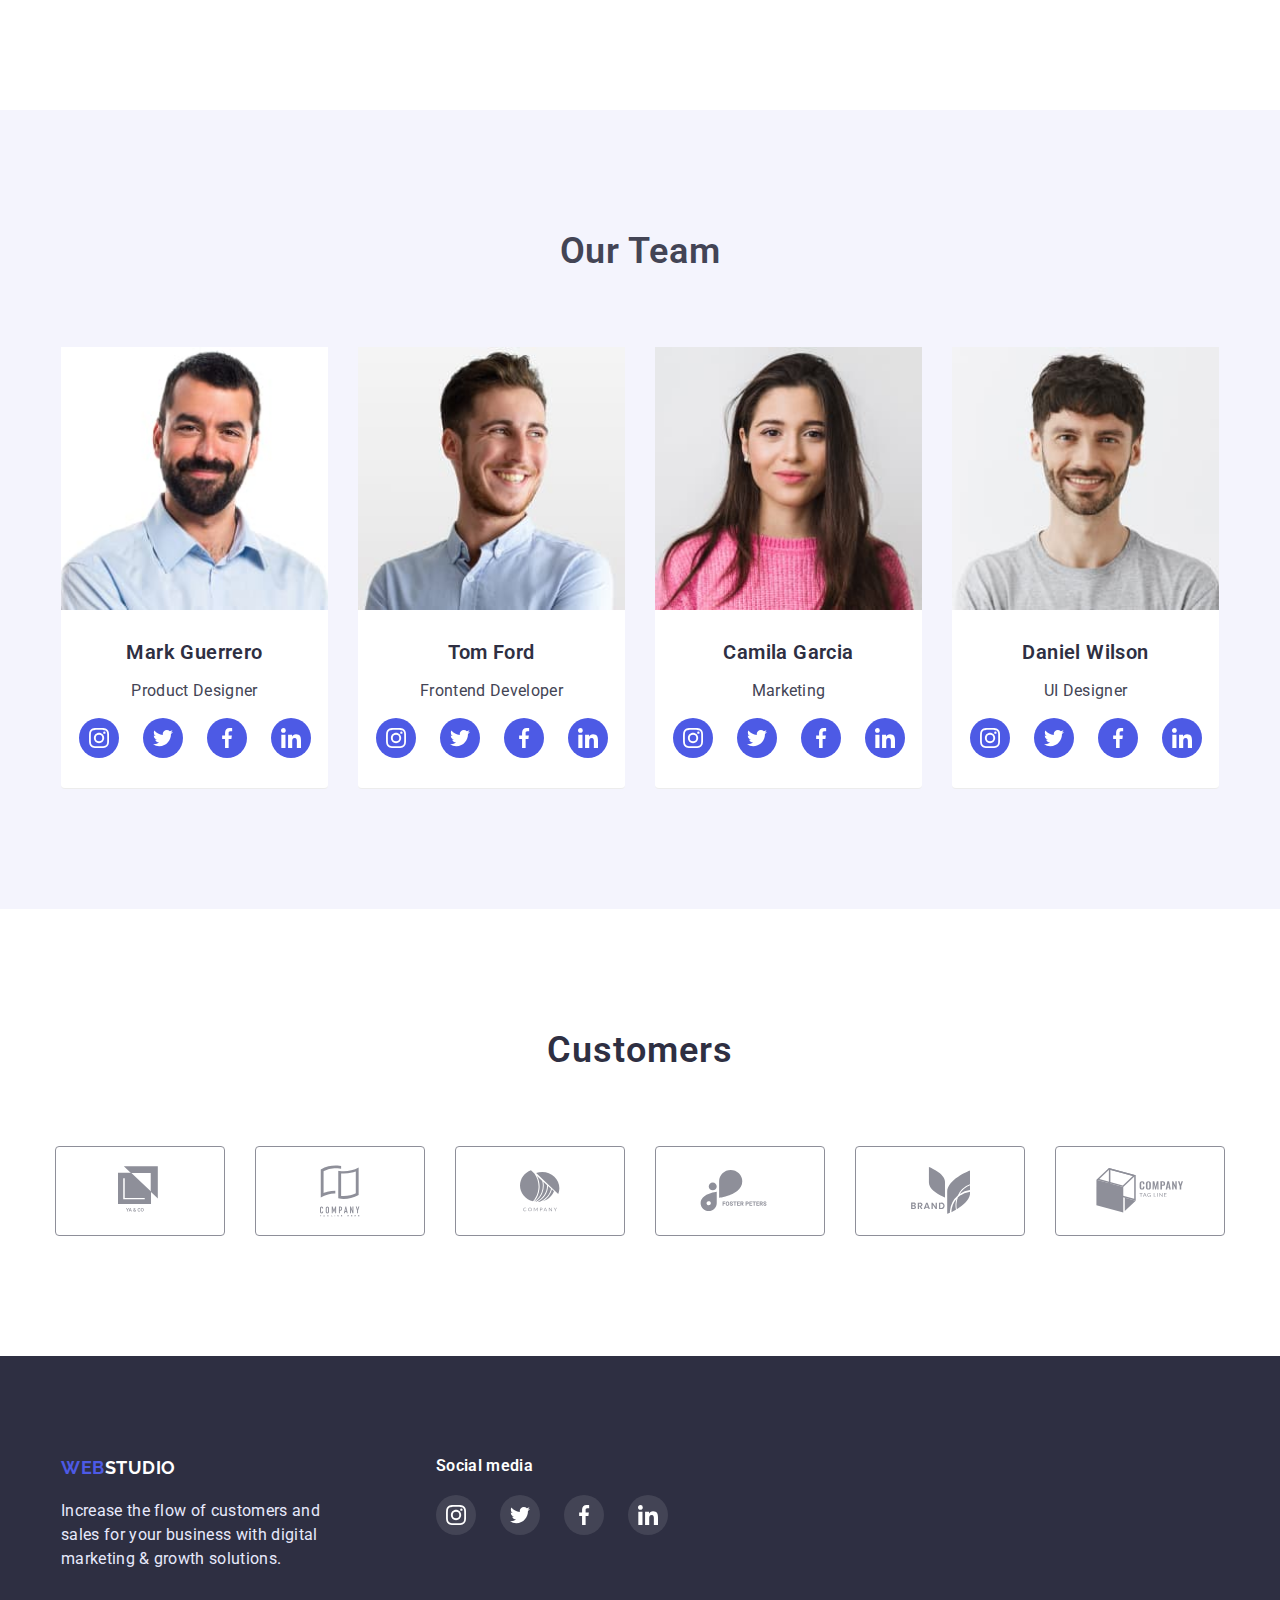
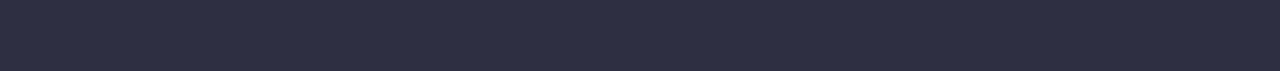
==== commit 0f2d80bd: "fixed bugs" ====
--- a/index.html
+++ b/index.html
@@ -8,7 +8,7 @@
     <link rel="preconnect" href="https://fonts.googleapis.com">
     <link rel="preconnect" href="https://fonts.gstatic.com" crossorigin>
     <link href="https://fonts.googleapis.com/css2?family=Raleway:wght@700&family=Roboto:wght@400;500;700;900&display=swap" rel="stylesheet">
-    <link rel="stylesheet" href="node_modules/modern-normalize/modern-normalize.css">
+    <link rel="stylesheet" href="./node_modules/modern-normalize/modern-normalize.css">
     <link rel="stylesheet" href="css/styles.css">
 </head>
 <body>
@@ -133,148 +133,148 @@
                         <div class="title-wrapper">
                             <h3 class="team-item-title">Mark Guerrero</h3>
                             <p class="team-item-text">Product Designer</p>
+                            <ul class="list">
+                              <li class="item">
+                                  <a class="link" href="https://www.instagram.com/" target="_blank" rel="noopener noreferrer">
+                                      <svg class="icon" width="20" height="20">
+                                        <use href="./images/sprite.svg#icon-instagram"></use>
+                                      </svg>
+                                    </a>
+                              </li>
+                              <li class="item">
+                                  <a class="link" href="https://www.instagram.com/" target="_blank" rel="noopener noreferrer">
+                                      <svg class="icon" width="20" height="20">
+                                        <use href="./images/sprite.svg#icon-twitter"></use>
+                                      </svg>
+                                    </a>
+                              </li>
+                              <li class="item">
+                                  <a class="link" href="https://www.instagram.com/" target="_blank" rel="noopener noreferrer">
+                                      <svg class="icon" width="20" height="20">
+                                        <use href="./images/sprite.svg#icon-facebook"></use>
+                                      </svg>
+                                    </a>
+                              </li>
+                              <li class="item">
+                                  <a class="link" href="https://www.instagram.com/" target="_blank" rel="noopener noreferrer">
+                                      <svg class="icon" width="20" height="20">
+                                        <use href="./images/sprite.svg#icon-linkedin"></use>
+                                      </svg>
+                                    </a>
+                              </li>
+                          </ul>
                         </div>
-                        <ul class="list">
-                            <li class="item">
-                                <a class="link" href="https://www.instagram.com/" target="_blank" rel="noopener noreferrer">
-                                    <svg class="icon" width="20" height="20">
-                                      <use href="./images/sprite.svg#icon-instagram"></use>
-                                    </svg>
-                                  </a>
-                            </li>
-                            <li class="item">
-                                <a class="link" href="https://www.instagram.com/" target="_blank" rel="noopener noreferrer">
-                                    <svg class="icon" width="20" height="20">
-                                      <use href="./images/sprite.svg#icon-twitter"></use>
-                                    </svg>
-                                  </a>
-                            </li>
-                            <li class="item">
-                                <a class="link" href="https://www.instagram.com/" target="_blank" rel="noopener noreferrer">
-                                    <svg class="icon" width="20" height="20">
-                                      <use href="./images/sprite.svg#icon-facebook"></use>
-                                    </svg>
-                                  </a>
-                            </li>
-                            <li class="item">
-                                <a class="link" href="https://www.instagram.com/" target="_blank" rel="noopener noreferrer">
-                                    <svg class="icon" width="20" height="20">
-                                      <use href="./images/sprite.svg#icon-linkedin"></use>
-                                    </svg>
-                                  </a>
-                            </li>
-                        </ul>
                     </li>
                     <li class="team-item">
                         <img src="images/tom.jpg" width="270" alt="Tom">
                         <div class="title-wrapper">
                             <h3 class="team-item-title">Tom Ford</h3>
                             <p class="team-item-text">Frontend Developer</p>
+                            <ul class="list">
+                              <li class="item">
+                                  <a class="link" href="https://www.instagram.com/" target="_blank" rel="noopener noreferrer">
+                                      <svg class="icon" width="20" height="20">
+                                        <use href="./images/sprite.svg#icon-instagram"></use>
+                                      </svg>
+                                    </a>
+                              </li>
+                              <li class="item">
+                                  <a class="link" href="https://www.instagram.com/" target="_blank" rel="noopener noreferrer">
+                                      <svg class="icon" width="20" height="20">
+                                        <use href="./images/sprite.svg#icon-twitter"></use>
+                                      </svg>
+                                    </a>
+                              </li>
+                              <li class="item">
+                                  <a class="link" href="https://www.instagram.com/" target="_blank" rel="noopener noreferrer">
+                                      <svg class="icon" width="20" height="20">
+                                        <use href="./images/sprite.svg#icon-facebook"></use>
+                                      </svg>
+                                    </a>
+                              </li>
+                              <li class="item">
+                                  <a class="link" href="https://www.instagram.com/" target="_blank" rel="noopener noreferrer">
+                                      <svg class="icon" width="20" height="20">
+                                        <use href="./images/sprite.svg#icon-linkedin"></use>
+                                      </svg>
+                                    </a>
+                              </li>
+                          </ul>
                         </div>
-                        <ul class="list">
-                            <li class="item">
-                                <a class="link" href="https://www.instagram.com/" target="_blank" rel="noopener noreferrer">
-                                    <svg class="icon" width="20" height="20">
-                                      <use href="./images/sprite.svg#icon-instagram"></use>
-                                    </svg>
-                                  </a>
-                            </li>
-                            <li class="item">
-                                <a class="link" href="https://www.instagram.com/" target="_blank" rel="noopener noreferrer">
-                                    <svg class="icon" width="20" height="20">
-                                      <use href="./images/sprite.svg#icon-twitter"></use>
-                                    </svg>
-                                  </a>
-                            </li>
-                            <li class="item">
-                                <a class="link" href="https://www.instagram.com/" target="_blank" rel="noopener noreferrer">
-                                    <svg class="icon" width="20" height="20">
-                                      <use href="./images/sprite.svg#icon-facebook"></use>
-                                    </svg>
-                                  </a>
-                            </li>
-                            <li class="item">
-                                <a class="link" href="https://www.instagram.com/" target="_blank" rel="noopener noreferrer">
-                                    <svg class="icon" width="20" height="20">
-                                      <use href="./images/sprite.svg#icon-linkedin"></use>
-                                    </svg>
-                                  </a>
-                            </li>
-                        </ul>
                     </li>
                     <li class="team-item">
                         <img src="images/camila.jpg" width="270" alt="Camila">
                         <div class="title-wrapper">
                             <h3 class="team-item-title">Camila Garcia</h3>
                             <p class="team-item-text">Marketing</p>
+                            <ul class="list">
+                              <li class="item">
+                                  <a class="link" href="https://www.instagram.com/" target="_blank" rel="noopener noreferrer">
+                                      <svg class="icon" width="20" height="20">
+                                        <use href="./images/sprite.svg#icon-instagram"></use>
+                                      </svg>
+                                    </a>
+                              </li>
+                              <li class="item">
+                                  <a class="link" href="https://www.instagram.com/" target="_blank" rel="noopener noreferrer">
+                                      <svg class="icon" width="20" height="20">
+                                        <use href="./images/sprite.svg#icon-twitter"></use>
+                                      </svg>
+                                    </a>
+                              </li>
+                              <li class="item">
+                                  <a class="link" href="https://www.instagram.com/" target="_blank" rel="noopener noreferrer">
+                                      <svg class="icon" width="20" height="20">
+                                        <use href="./images/sprite.svg#icon-facebook"></use>
+                                      </svg>
+                                    </a>
+                              </li>
+                              <li class="item">
+                                  <a class="link" href="https://www.instagram.com/" target="_blank" rel="noopener noreferrer">
+                                      <svg class="icon" width="20" height="20">
+                                        <use href="./images/sprite.svg#icon-linkedin"></use>
+                                      </svg>
+                                    </a>
+                              </li>
+                          </ul>
                         </div>
-                        <ul class="list">
-                            <li class="item">
-                                <a class="link" href="https://www.instagram.com/" target="_blank" rel="noopener noreferrer">
-                                    <svg class="icon" width="20" height="20">
-                                      <use href="./images/sprite.svg#icon-instagram"></use>
-                                    </svg>
-                                  </a>
-                            </li>
-                            <li class="item">
-                                <a class="link" href="https://www.instagram.com/" target="_blank" rel="noopener noreferrer">
-                                    <svg class="icon" width="20" height="20">
-                                      <use href="./images/sprite.svg#icon-twitter"></use>
-                                    </svg>
-                                  </a>
-                            </li>
-                            <li class="item">
-                                <a class="link" href="https://www.instagram.com/" target="_blank" rel="noopener noreferrer">
-                                    <svg class="icon" width="20" height="20">
-                                      <use href="./images/sprite.svg#icon-facebook"></use>
-                                    </svg>
-                                  </a>
-                            </li>
-                            <li class="item">
-                                <a class="link" href="https://www.instagram.com/" target="_blank" rel="noopener noreferrer">
-                                    <svg class="icon" width="20" height="20">
-                                      <use href="./images/sprite.svg#icon-linkedin"></use>
-                                    </svg>
-                                  </a>
-                            </li>
-                        </ul>
                     </li>
                     <li class="team-item">
                         <img src="images/daniel.jpg" width="270" alt="Daniel">
                         <div class="title-wrapper">
                             <h3 class="team-item-title">Daniel Wilson</h3>
                             <p class="team-item-text">UI Designer</p>
+                            <ul class="list">
+                              <li class="item">
+                                  <a class="link" href="https://www.instagram.com/" target="_blank" rel="noopener noreferrer">
+                                      <svg class="icon" width="20" height="20">
+                                        <use href="./images/sprite.svg#icon-instagram"></use>
+                                      </svg>
+                                    </a>
+                              </li>
+                              <li class="item">
+                                  <a class="link" href="https://www.instagram.com/" target="_blank" rel="noopener noreferrer">
+                                      <svg class="icon" width="20" height="20">
+                                        <use href="./images/sprite.svg#icon-twitter"></use>
+                                      </svg>
+                                    </a>
+                              </li>
+                              <li class="item">
+                                  <a class="link" href="https://www.instagram.com/" target="_blank" rel="noopener noreferrer">
+                                      <svg class="icon" width="20" height="20">
+                                        <use href="./images/sprite.svg#icon-facebook"></use>
+                                      </svg>
+                                    </a>
+                              </li>
+                              <li class="item">
+                                  <a class="link" href="https://www.instagram.com/" target="_blank" rel="noopener noreferrer">
+                                      <svg class="icon" width="20" height="20">
+                                        <use href="./images/sprite.svg#icon-linkedin"></use>
+                                      </svg>
+                                    </a>
+                              </li>
+                          </ul>
                         </div>
-                        <ul class="list">
-                            <li class="item">
-                                <a class="link" href="https://www.instagram.com/" target="_blank" rel="noopener noreferrer">
-                                    <svg class="icon" width="20" height="20">
-                                      <use href="./images/sprite.svg#icon-instagram"></use>
-                                    </svg>
-                                  </a>
-                            </li>
-                            <li class="item">
-                                <a class="link" href="https://www.instagram.com/" target="_blank" rel="noopener noreferrer">
-                                    <svg class="icon" width="20" height="20">
-                                      <use href="./images/sprite.svg#icon-twitter"></use>
-                                    </svg>
-                                  </a>
-                            </li>
-                            <li class="item">
-                                <a class="link" href="https://www.instagram.com/" target="_blank" rel="noopener noreferrer">
-                                    <svg class="icon" width="20" height="20">
-                                      <use href="./images/sprite.svg#icon-facebook"></use>
-                                    </svg>
-                                  </a>
-                            </li>
-                            <li class="item">
-                                <a class="link" href="https://www.instagram.com/" target="_blank" rel="noopener noreferrer">
-                                    <svg class="icon" width="20" height="20">
-                                      <use href="./images/sprite.svg#icon-linkedin"></use>
-                                    </svg>
-                                  </a>
-                            </li>
-                        </ul>
                     </li>
                 </ul>
             </div>
--- a/css/styles.css
+++ b/css/styles.css
@@ -97,7 +97,13 @@
     
 }
 
-.contact-link:hover {
+.contact-link:hover,
+.icon:hover {
+    color: var(--iris);
+    --color4: var(--iris);
+}
+
+.contact-link.icon:hover {
     color: var(--iris);
 }
 
@@ -135,6 +141,7 @@
     margin-left: auto;
     max-width: 1600px;
     background-image: linear-gradient(rgba(46, 47, 66, 0.8), rgba(46, 47, 66, 0.8)), url(../images/tagline-bg.jpg);
+    background-size: cover;
     background-repeat: no-repeat;
 
 }
@@ -292,7 +299,6 @@
     display: flex;
     justify-content: center;
     align-items: center;
-    margin-bottom: 30px;
 }
 
 .link {
@@ -310,14 +316,14 @@
 
 
 .item:not(:last-child) {
-    margin-right: 10px;
+    margin-right: 24px;
 }
 
 .title-wrapper {
     display: flex;
     flex-direction: column;
-    gap: 10px;
-    padding: 30px 0 0 0;
+    gap: 15px;
+    padding: 30px 0;
 }
 
 .team-item-text {
@@ -328,7 +334,6 @@
     letter-spacing: 0.02em;
     --color3: var(--primary-text-color);
     margin-top: 0;
-    margin-bottom: 20px;
 }
 
 
@@ -366,8 +371,9 @@
   
 .clients-list .link:hover,
 .clients-list .link:focus {
-    background-color: var(--iris);
-    --color3: #ffffff ;
+    background-color: #ffffff;
+    --color3: var(--iris) ;
+    border-color: var(--iris);
 }
 
 .footer {
@@ -444,11 +450,12 @@
     line-height: 1.5;
     letter-spacing: 0.04em;
     text-align: center;
+    cursor: pointer;
+    border: none;
 }
 
 .filter-btn:hover,
 .filter-btn:focus {
-    cursor: pointer;
     color: var(--primary-bg-color);
     background-color: var(--iris);
     box-shadow: 1px 1px 1px 1px rgba(46, 47, 66, 0.16);
@@ -468,8 +475,13 @@
     border-radius: 6px;
 }
 
-.gallery-card:hover,
-.gallery-card:focus {
+.card-link {
+    display: block;
+    text-decoration: none;
+}
+
+.card-link:hover,
+.card-link:focus {
     cursor: pointer;
     box-shadow: 0px 1px 1px rgba(0, 0, 0, 0.12), 0px 4px 4px rgba(0, 0, 0, 0.06), 1px 4px 6px rgba(0, 0, 0, 0.16);
 }
@@ -501,6 +513,7 @@
 }
 
 .gallery-card-title {
+    color: var(--navy-blue);
     margin-bottom: 8px;
     font-size: 20px;
     line-height: 1.2;
@@ -508,6 +521,7 @@
     letter-spacing: 0.02em;
 }
 .gallery-card-text {
+    color: #434455;
     margin: 0;
     font-size: 16px;
     font-weight: 400;
